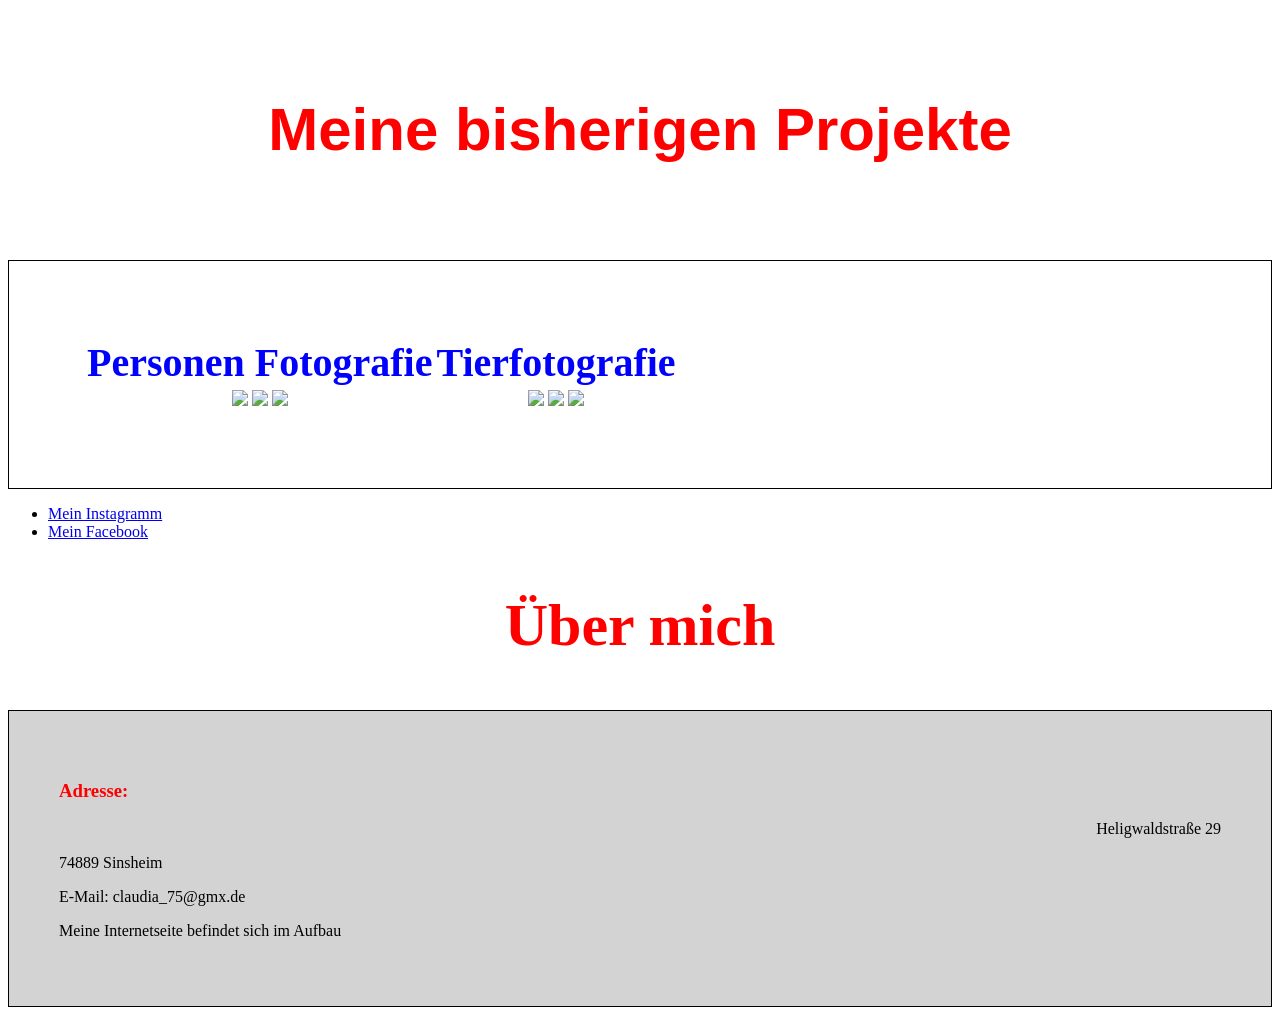
==== index.html @ 672ca39e "v0.1.1 Seite endlich online hoffe ich" ====
<!DOCTYPE html>
<html lang="de">


<head>
<meta charset="utf-8">
<title> Meine Arbeit </title>

<link rel="stylesheet" href="Mutter.css" type="text/css">

<style>

h1 		{
				text-align: center; color: red; font-size: 60px;
			}
.Überschrift { 
color: red; text-align: center; font-size: 60px;
					}
</style>

</head>


<body>



<h1 style="line-height: 3; font-family: Arial;"> Meine bisherigen Projekte </h1>

<div class="TabelleBilder">

<table>
<tr>
<th style="font-size: 40px; color: blue"> Personen Fotografie </th>
<th style="font-size: 40px; color: blue"> Tierfotografie </th>
</tr>



<tr>





<td> 
<img src="Personenfotografie1.jpg"width="400" height="auto"> 
<img src="Personenfotografie2.jpg"width="400" height="auto">
<img src="Personenfotografie3.jpg"width="400" height="auto">
</td>
<td>
<img src="Tierfotografie1.jpg"width="400" height="auto">
<img src="Tierfotografie2.jpg"width="400" height="auto">
<img src="Tierfotografie3.jpg"width="400" height="auto">
</td>
</table>

</tr>

</div>


<ul>

<li> 

<a href="https://www.instagram.com/claudiakunstblicke?igsh=aHZsOGdnN284Ymk="> Mein Instagramm </a>

</li>

<li> <a href="https://www.facebook.com/share/1UDS81bhBv/"> Mein Facebook </a>


</li>

</ul>

<h2 class="Überschrift"> Über mich </h2>

<div class="Impressum">
<h3 style="color:red;"> Adresse: </h3>
    <!-- p (paragraph) ist ein Absatz -->
    <p style="text-align:right;"> Heligwaldstraße 29 </p>
    <p> 74889 Sinsheim </p>
    <p> E-Mail: claudia_75@gmx.de </p>
    <p> Meine Internetseite befindet sich im Aufbau </p>
</div>

</body>
</html>
---- Mutter.css ----
.TabelleBilder {border: 1px solid;padding: 75px}
td {text-align: center;}

.Impressum {background-color:lightgrey; border: 1px solid;padding: 50px}
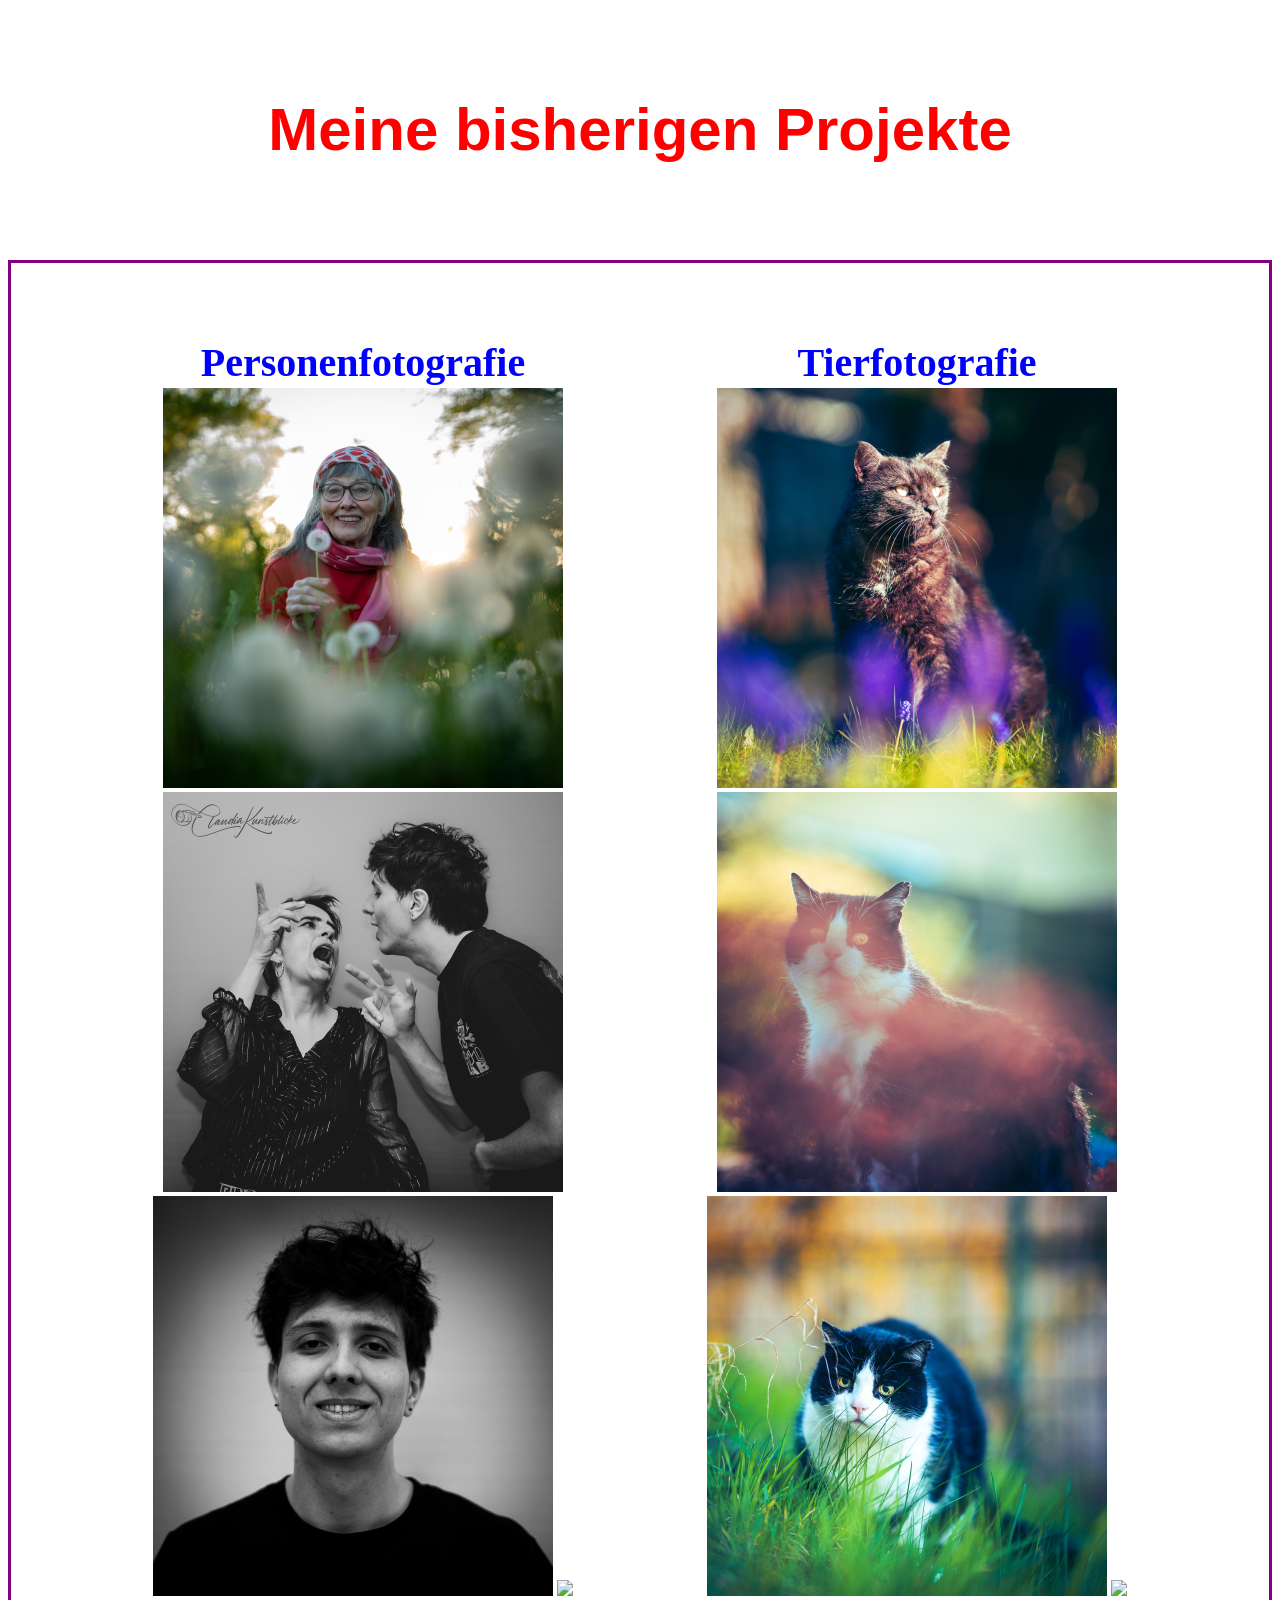
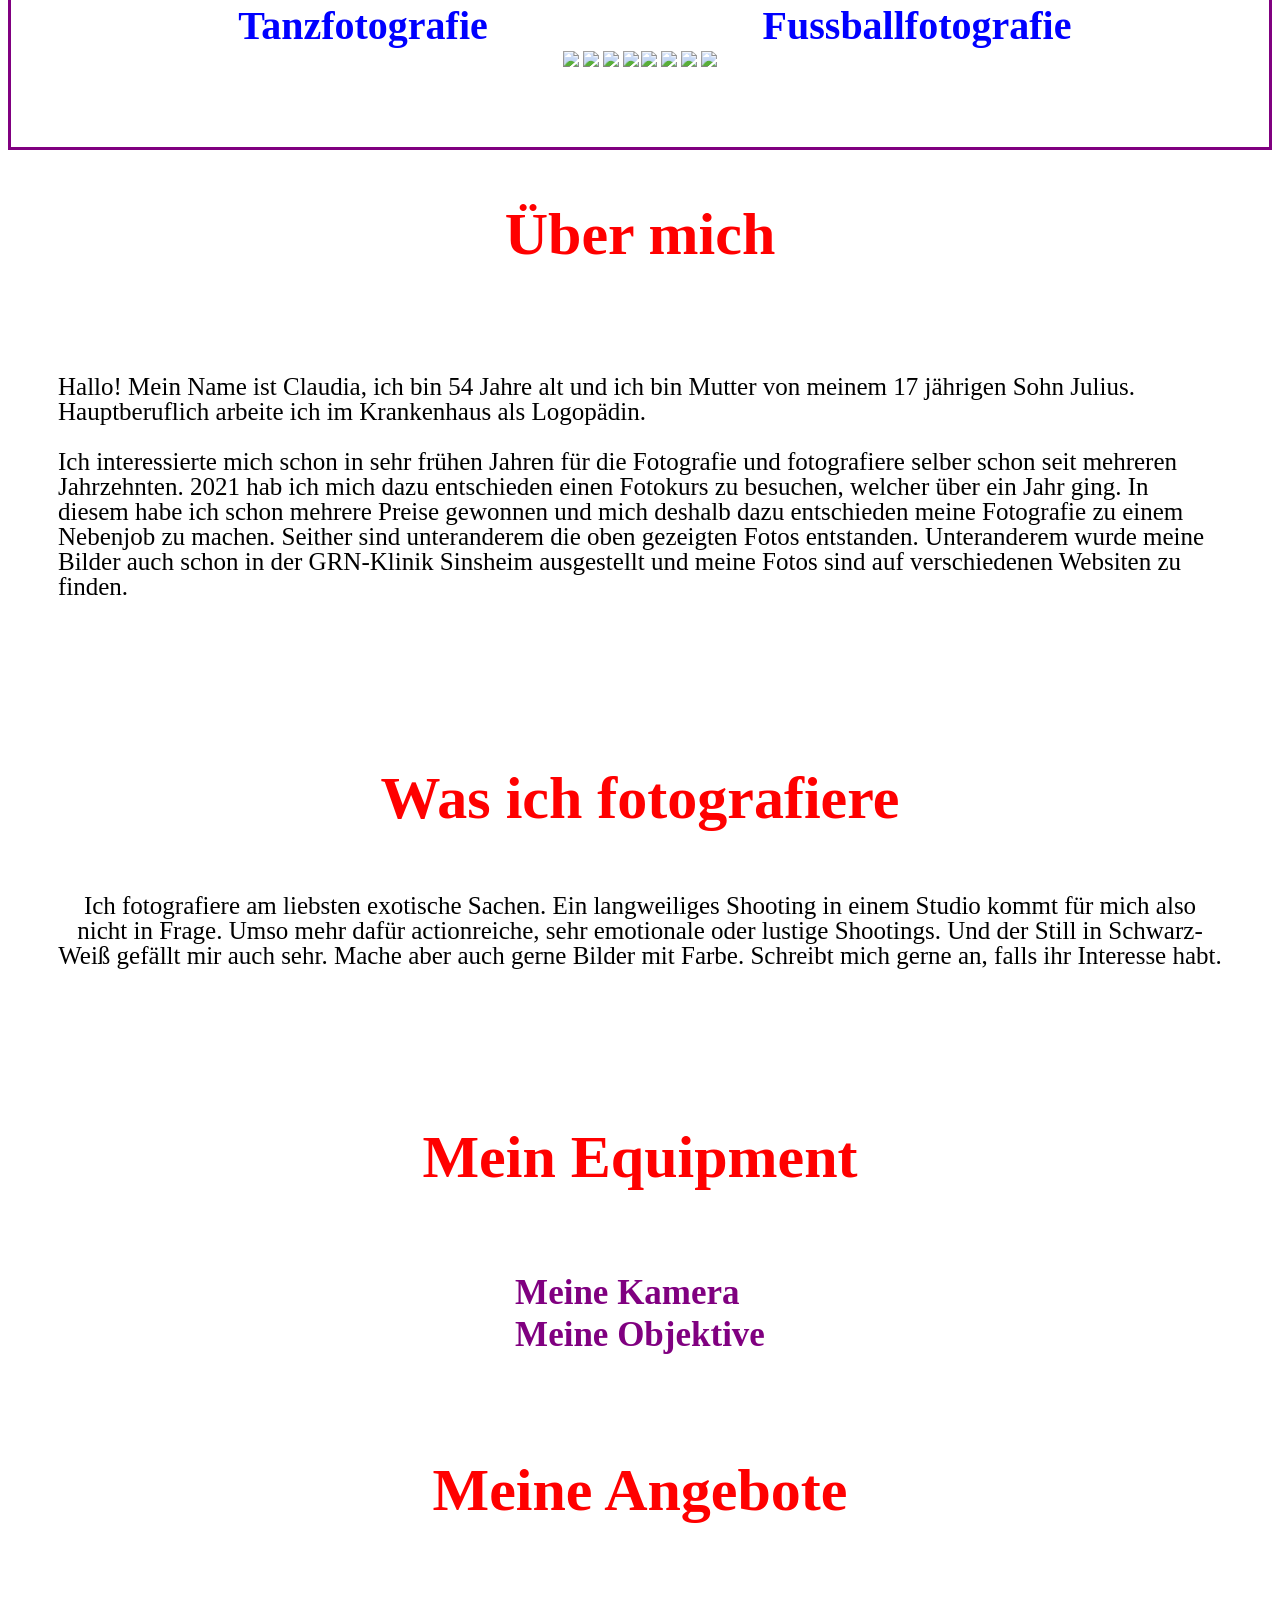
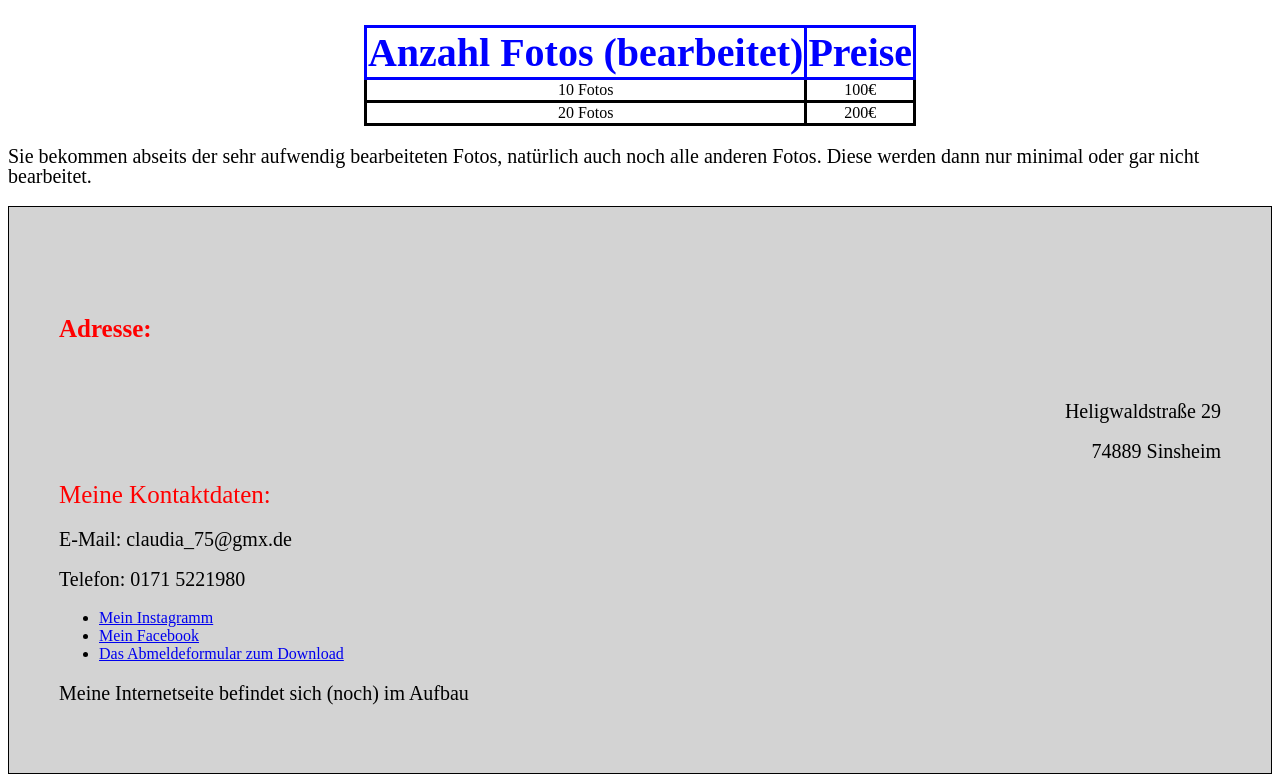
==== commit 8e189d08: "v0.1.8 Viel zu viel" ====
--- a/index.html
+++ b/index.html
@@ -17,6 +17,16 @@
 .Überschrift { 
 color: red; text-align: center; font-size: 60px;
 					}
+p 			{
+line-height: 1; font-size: 20px
+					}
+th 		{
+font-size: 40px; color: blue		
+					}					
+					
+th1 		{
+font-size: 25px; color purpel
+					}
 </style>
 
 </head>
@@ -32,27 +42,44 @@
 
 <table>
 <tr>
-<th style="font-size: 40px; color: blue"> Personen Fotografie </th>
-<th style="font-size: 40px; color: blue"> Tierfotografie </th>
+<th> Personenfotografie </th>
+<th> Tierfotografie </th>
 </tr>
 
 
 
 <tr>
 
-
-
-
-
 <td> 
-<img src="Personenfotografie1.jpg"width="400" height="auto"> 
+<img src="Personenfotografie1.jpg"width="400" height="auto">
 <img src="Personenfotografie2.jpg"width="400" height="auto">
 <img src="Personenfotografie3.jpg"width="400" height="auto">
+<img src="Personenfotografie4.jpg"width="400" height="auto">
 </td>
 <td>
 <img src="Tierfotografie1.jpg"width="400" height="auto">
 <img src="Tierfotografie2.jpg"width="400" height="auto">
 <img src="Tierfotografie3.jpg"width="400" height="auto">
+<img src="Tierfotografie4.jpg"width="400" height="auto">
+</td>
+</tr>
+<th> Tanzfotografie </th>
+<th> Fussballfotografie </th>
+</table>
+<table>
+<tr>
+<td>
+<img src="Tanzfotografie1.jpg"width="400" height="auto">
+<img src="Tanzfotografie2.jpg"width="400" height="auto">
+<img src="Tanzfotografie3.jpg"width="400" height="auto">
+<img src="Tanzfotografie4.jpg"width="400" height="auto">
+</td>
+<td>
+<img src="Fussballfotografie1.jpg"width="400" height="auto">
+<img src="Fussballfotografie2.jpg"width="400" height="auto">
+<img src="Fussballfotografie3.jpg"width="400" height="auto">
+<img src="Fussballfotografie4.jpg"width="400" height="auto">
+</tr>
 </td>
 </table>
 
@@ -61,30 +88,110 @@
 </div>
 
 
-<ul>
+<h2 class="Überschrift"> Über mich </h2>
 
-<li> 
+<div class="ÜberMich">
 
-<a href="https://www.instagram.com/claudiakunstblicke?igsh=aHZsOGdnN284Ymk="> Mein Instagramm </a>
+<p style="font-size: 25px;"> 
 
-</li>
+Hallo! Mein Name ist Claudia, ich bin 54 Jahre alt und ich bin Mutter von meinem 17 jährigen Sohn Julius. Hauptberuflich arbeite ich im Krankenhaus als Logopädin.
 
-<li> <a href="https://www.facebook.com/share/1UDS81bhBv/"> Mein Facebook </a>
+</p>
+
+<p style="font-size: 25px;">
+
+Ich interessierte mich schon in sehr frühen Jahren für die Fotografie und fotografiere selber schon seit mehreren Jahrzehnten. 2021 hab ich mich dazu entschieden einen Fotokurs zu besuchen, welcher über ein Jahr ging. In diesem habe ich schon mehrere Preise gewonnen und mich deshalb dazu entschieden meine Fotografie zu einem Nebenjob zu machen. Seither sind unteranderem die oben gezeigten Fotos entstanden. Unteranderem wurde meine Bilder auch schon in der GRN-Klinik Sinsheim ausgestellt und meine Fotos sind auf verschiedenen Websiten zu finden. 
+
+</p>
+
+</div>
+
+<div class="WasIchFotografiere">
+
+<h3 class="Überschrift"> Was ich fotografiere </h3>
+
+<p style="text-align: center; font-size: 25px;"> Ich fotografiere am liebsten exotische Sachen. Ein langweiliges Shooting in einem Studio kommt für mich also nicht in Frage. Umso mehr dafür actionreiche, sehr emotionale oder lustige Shootings. Und der Still in Schwarz-Weiß gefällt mir auch sehr. Mache aber auch gerne Bilder mit Farbe. Schreibt mich gerne an, falls ihr Interesse habt.</p>
 
 
-</li>
+</div>
 
-</ul>
 
-<h2 class="Überschrift"> Über mich </h2>
+
+
+
+
+<h4 class="Überschrift"> Mein Equipment </h4>
+
+<div>
+
+
+
+<table>
+
+<tr style="font-size: 35px; color: purple; text-align: left">
+<th style="font-size: 35px; color: purple; text-align: left">Meine Kamera </th>
+</tr>
+
+<tr>
+<th style="font-size: 35px; color: purple"> Meine Objektive </th>
+</tr>
+
+
+
+<tr>
+</tr>
+</table>
+
+
+</div>
+
+<h5 class="Überschrift"> Meine Angebote </h5>
+
+
+<table>
+<tr>
+<th class="Preise"> Anzahl Fotos (bearbeitet) </th>
+<th class="Preise"> Preise </th>
+</tr>
+
+<tr>
+<td class="Preise"> 10 Fotos </td>
+<td class="Preise"> 100€ </td>
+
+
+</tr>
+<tr>
+<td class="Preise"> 20 Fotos </td>
+<td class="Preise"> 200€ </td>
+</tr>
+</table>
+
+
+<p>
+Sie bekommen abseits der sehr aufwendig bearbeiteten Fotos, natürlich auch noch alle anderen Fotos. Diese werden dann nur minimal oder gar nicht bearbeitet. </p>
+
 
 <div class="Impressum">
-<h3 style="color:red;"> Adresse: </h3>
-    <!-- p (paragraph) ist ein Absatz -->
+<h6 style="color:red; font-size: 25px"> Adresse: </h6>
     <p style="text-align:right;"> Heligwaldstraße 29 </p>
-    <p> 74889 Sinsheim </p>
-    <p> E-Mail: claudia_75@gmx.de </p>
-    <p> Meine Internetseite befindet sich im Aufbau </p>
+    <p style="text-align:right;"> 74889 Sinsheim </p>
+    <h7 style="color:red; font-size: 25px"> Meine Kontaktdaten: </h7>
+	 <p> E-Mail: claudia_75@gmx.de </p>
+	 <p> Telefon: 0171 5221980 </p>
+	 
+<ul>
+<li> 
+<a href="https://www.instagram.com/claudiakunstblicke?igsh=aHZsOGdnN284Ymk="> Mein Instagramm </a>
+</li>
+<li> <a href="https://www.facebook.com/share/1G3GKMYViN/"> Mein Facebook </a>
+</li>
+<li>
+<a href="Personenfotografie1.jpg" download>Das Abmeldeformular zum Download</a>
+</li>
+</ul>
+	 
+	<p> Meine Internetseite befindet sich (noch) im Aufbau </p>
+
 </div>
 
 </body>
--- a/Mutter.css
+++ b/Mutter.css
@@ -1,4 +1,10 @@
-.TabelleBilder {border: 1px solid;padding: 75px}
+.TabelleBilder {border: 3px solid;padding: 75px; border-color: purple}
 td {text-align: center;}
 
-.Impressum {background-color:lightgrey; border: 1px solid;padding: 50px}+.Impressum {background-color:lightgrey; border: 1px solid;padding: 50px}
+.ÜberMich {border: 1px none; padding: 50px; padding-top: 30px}
+.WasIchFotografiere {border: 1px none; padding: 50px; padding-top: 30px}
+.Preise   { 
+border: solid; border-collapse:collapse; 
+} 
+table {border-collapse:collapse;margin: auto}
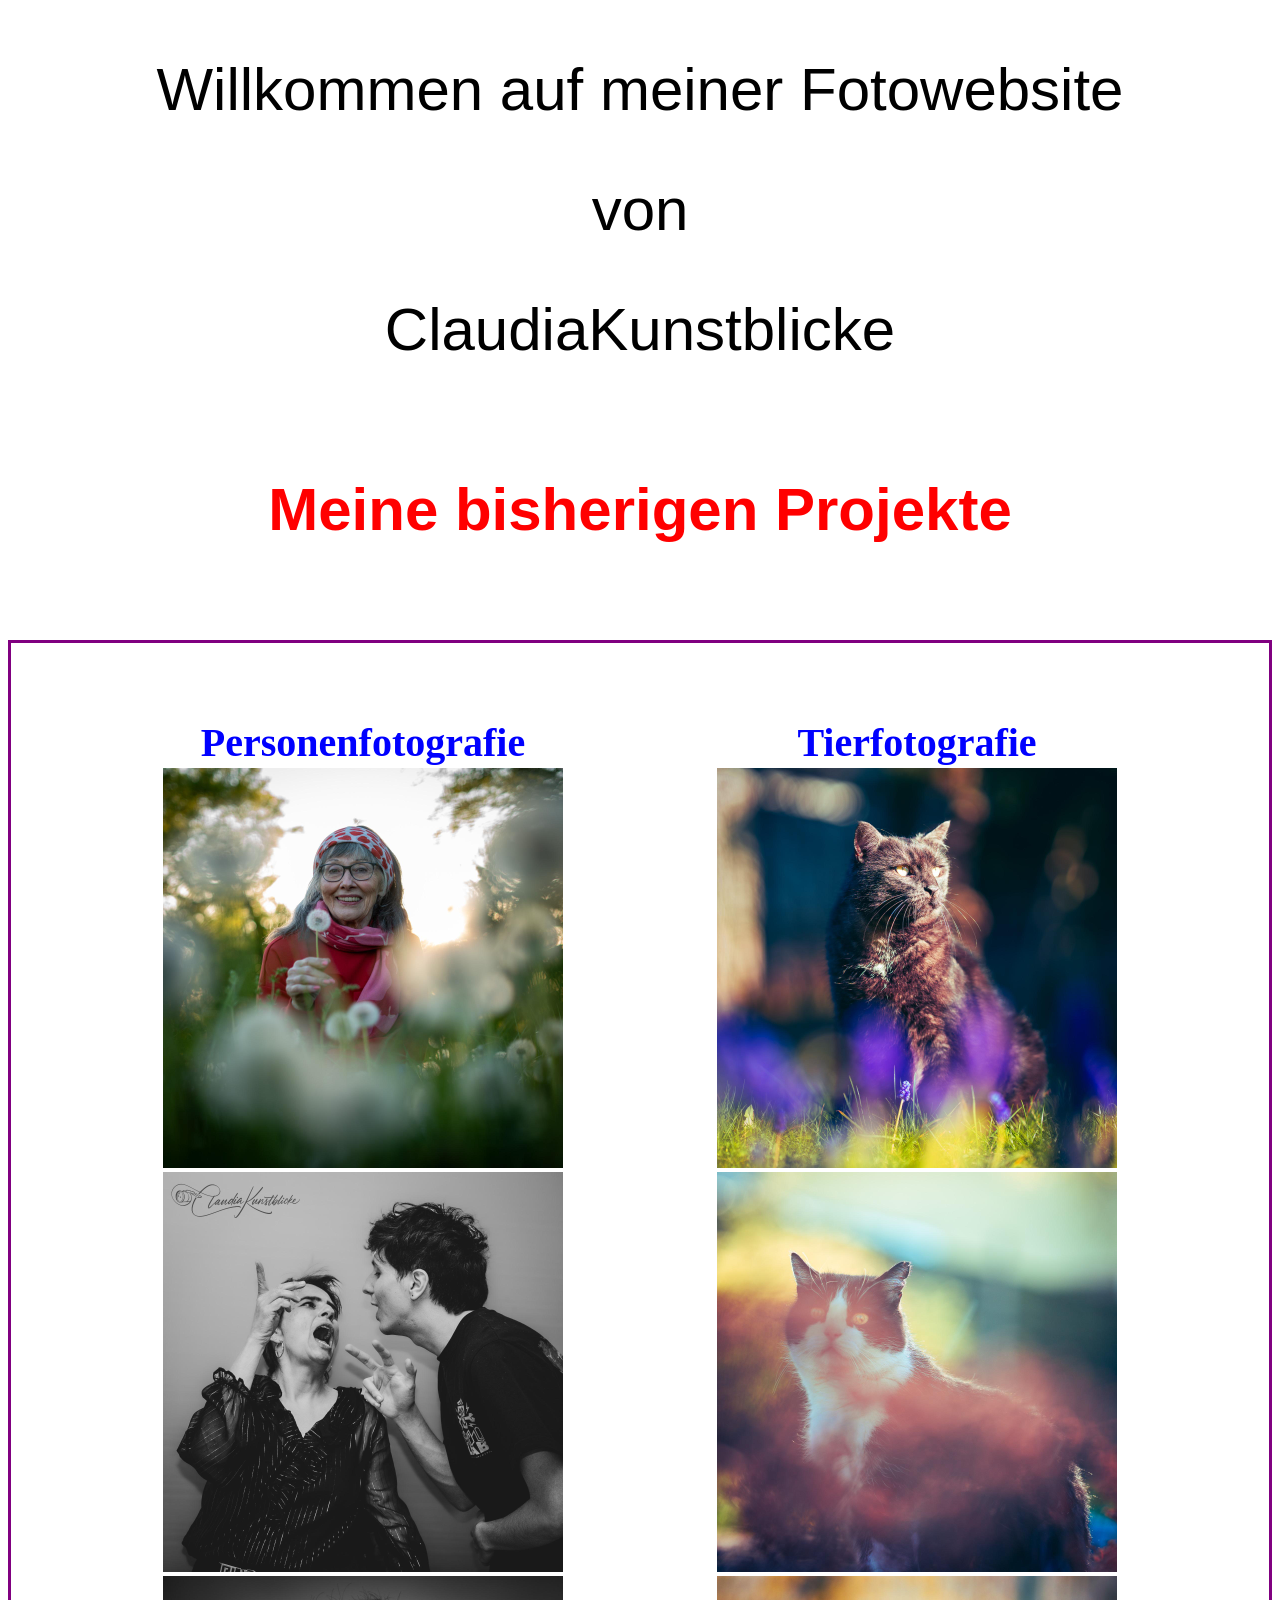
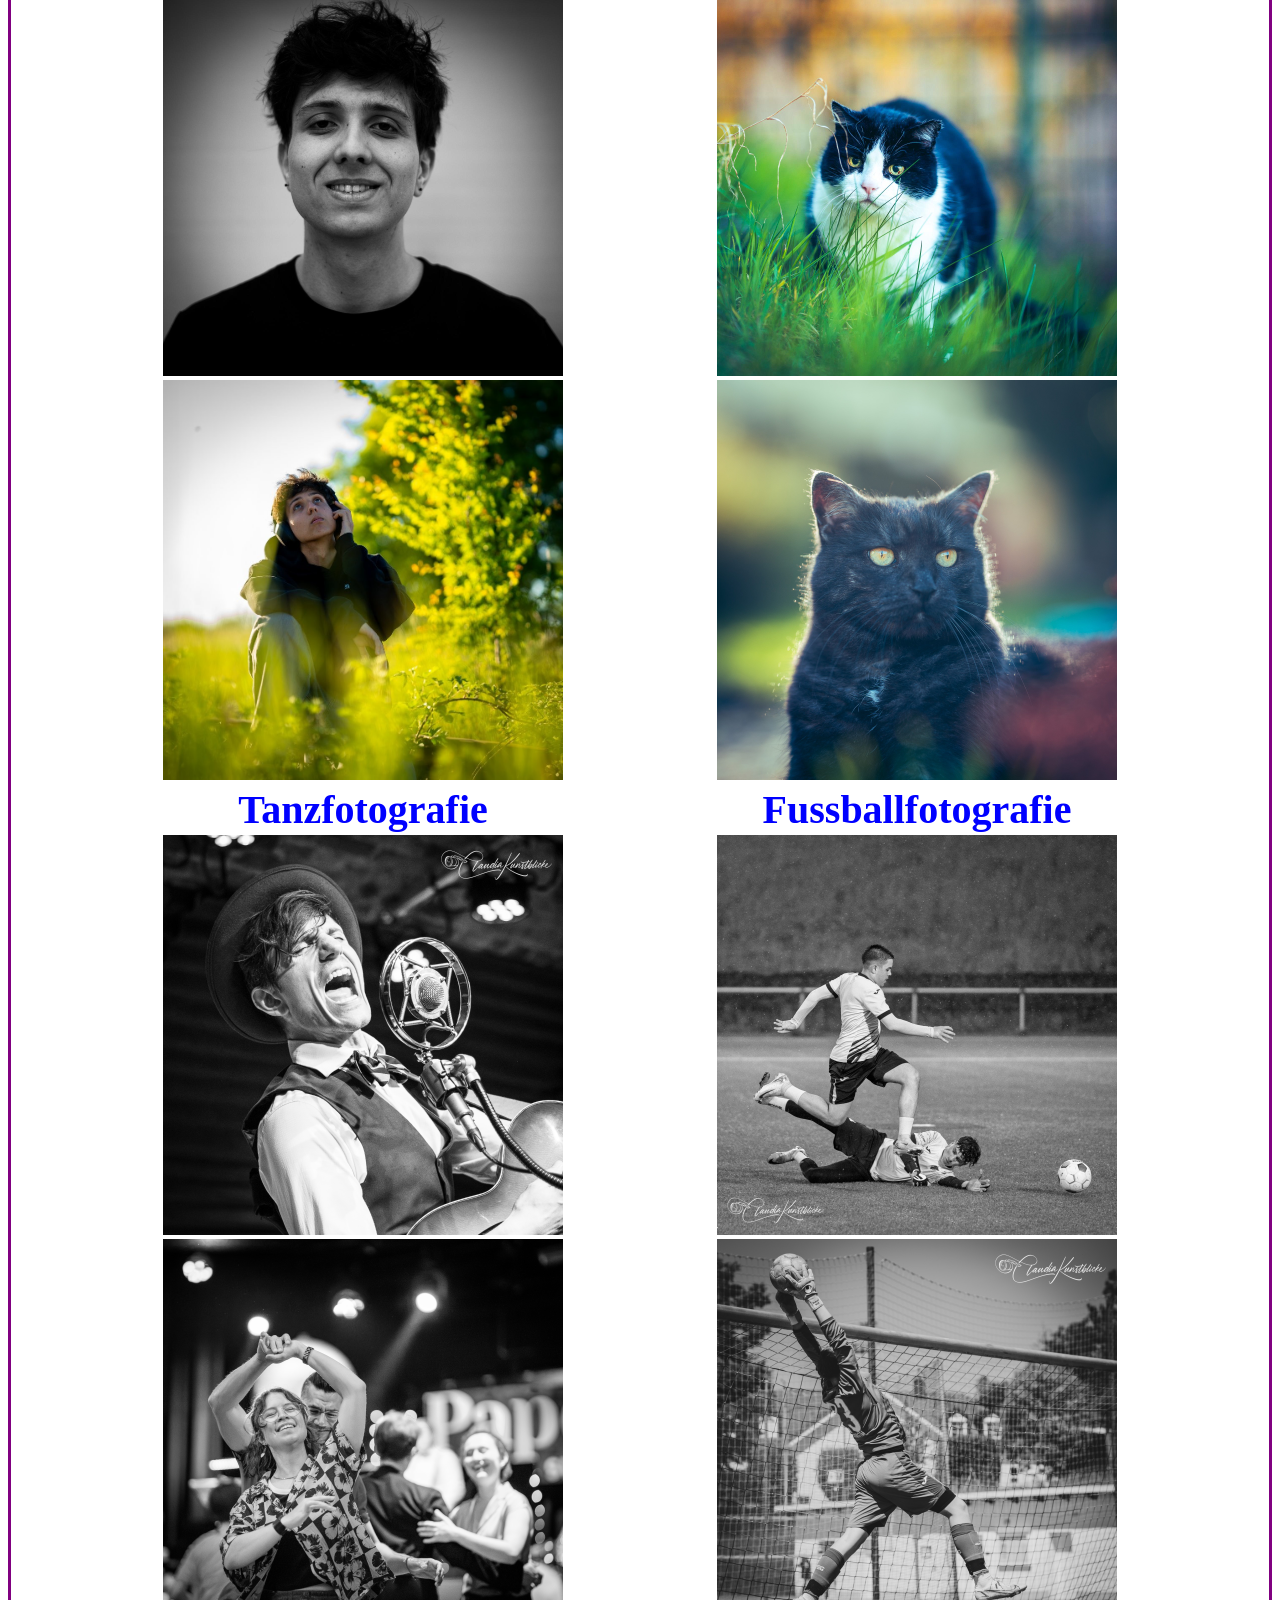
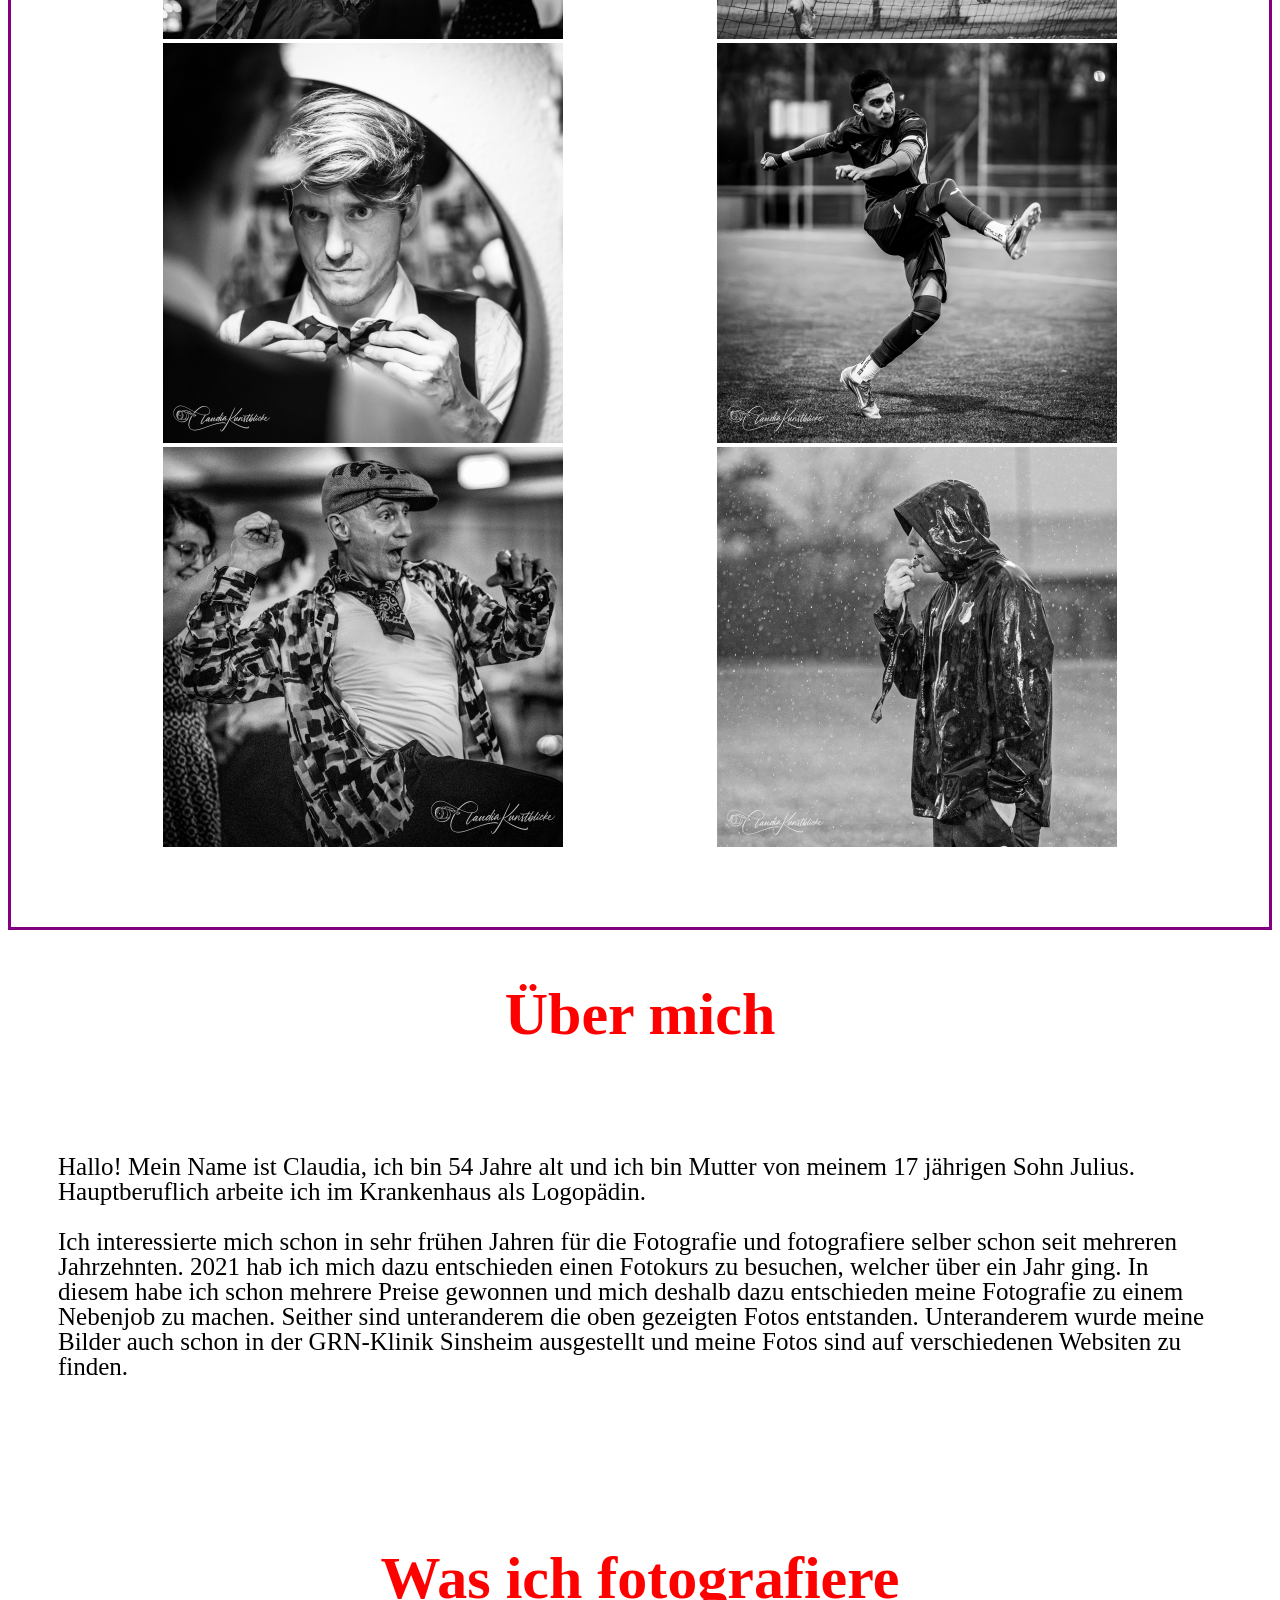
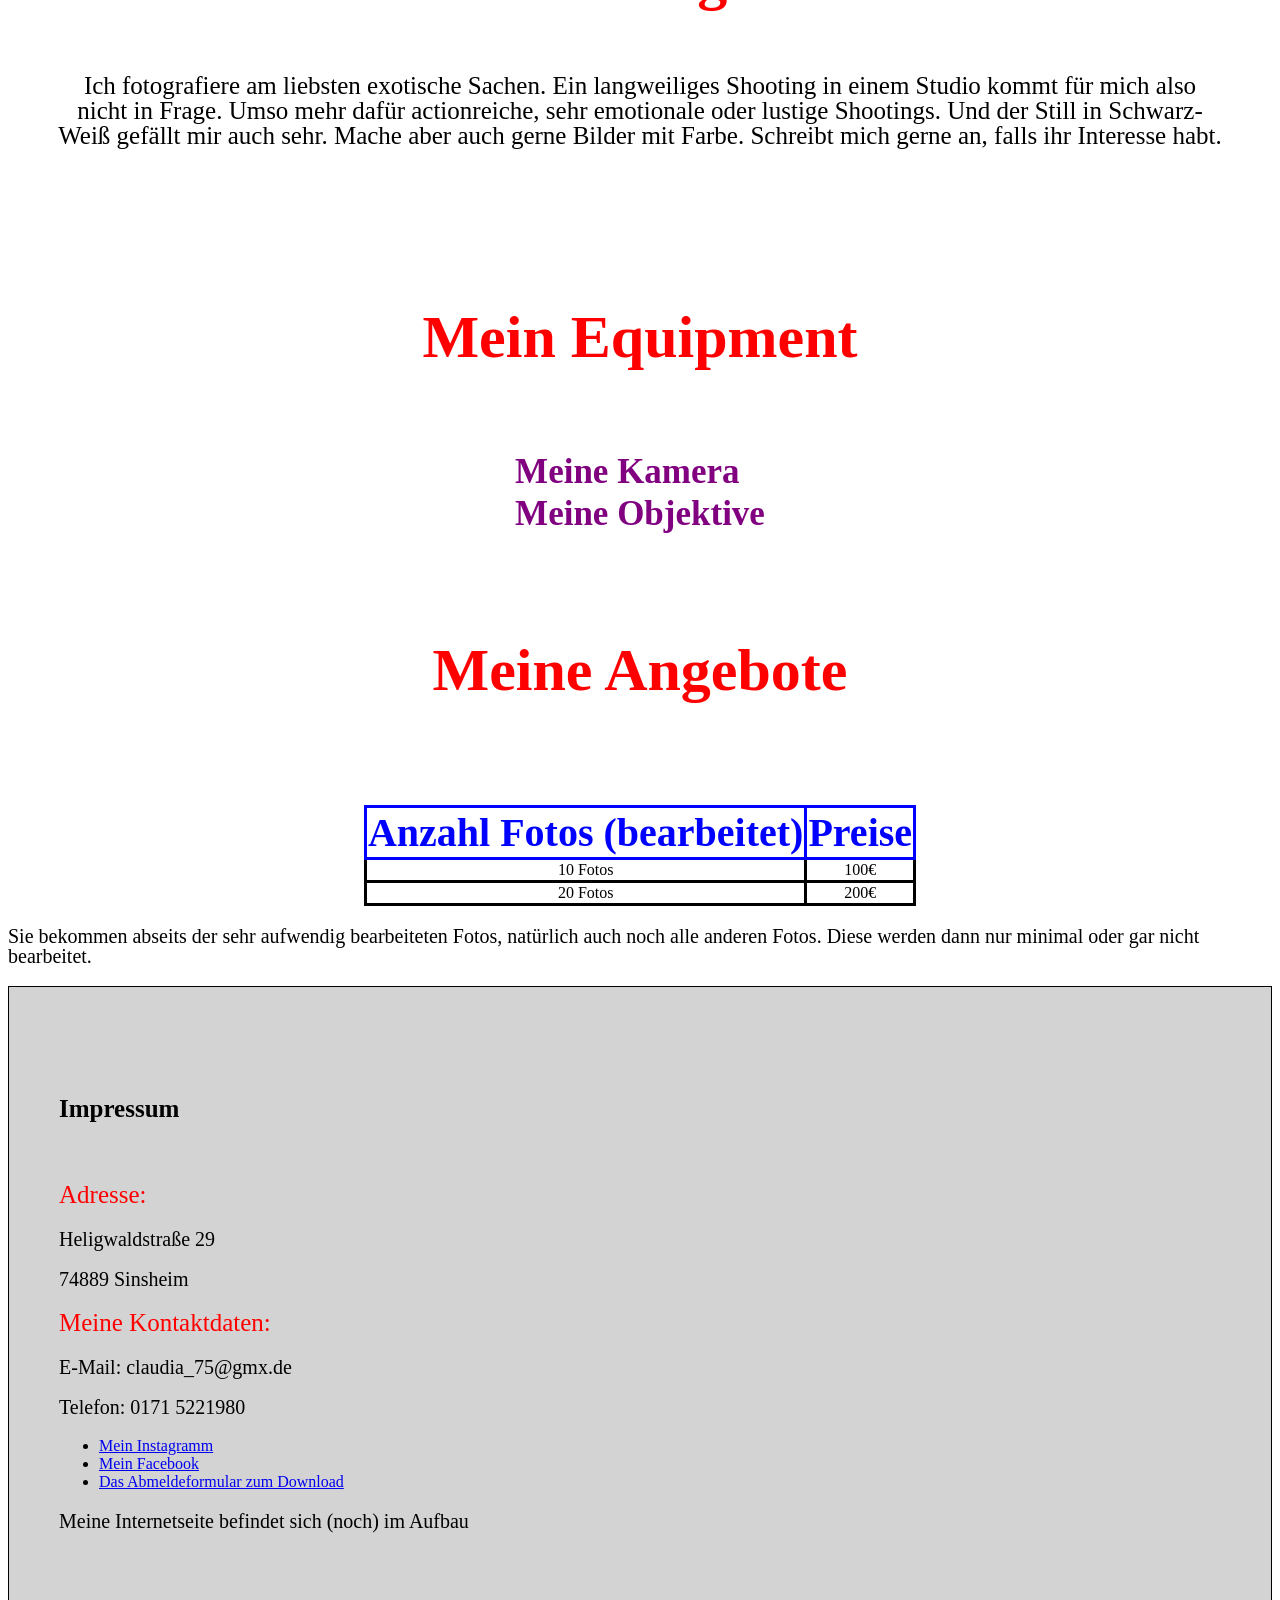
==== commit b3916fd6: "v0.1.9 Überschrift und Impressum Anpassung" ====
--- a/index.html
+++ b/index.html
@@ -34,7 +34,9 @@
 
 <body>
 
-
+<p style="text-align: center; font-family: Arial; font-size: 60px"> Willkommen auf meiner Fotowebsite </p>
+<p style="text-align: center; font-family: Arial; font-size: 60px"> von </p>
+<p style="text-align: center; font-family: Arial; font-size: 60px"> ClaudiaKunstblicke </p>
 
 <h1 style="line-height: 3; font-family: Arial;"> Meine bisherigen Projekte </h1>
 
@@ -172,10 +174,11 @@
 
 
 <div class="Impressum">
-<h6 style="color:red; font-size: 25px"> Adresse: </h6>
-    <p style="text-align:right;"> Heligwaldstraße 29 </p>
-    <p style="text-align:right;"> 74889 Sinsheim </p>
-    <h7 style="color:red; font-size: 25px"> Meine Kontaktdaten: </h7>
+<h6 style="color: black; font-size: 25px"> Impressum </h6>
+<h7 style="color:red; font-size: 25px"> Adresse: </h7>
+    <p> Heligwaldstraße 29 </p>
+    <p> 74889 Sinsheim </p>
+    <h8 style="color:red; font-size: 25px"> Meine Kontaktdaten: </h8>
 	 <p> E-Mail: claudia_75@gmx.de </p>
 	 <p> Telefon: 0171 5221980 </p>
 	 
